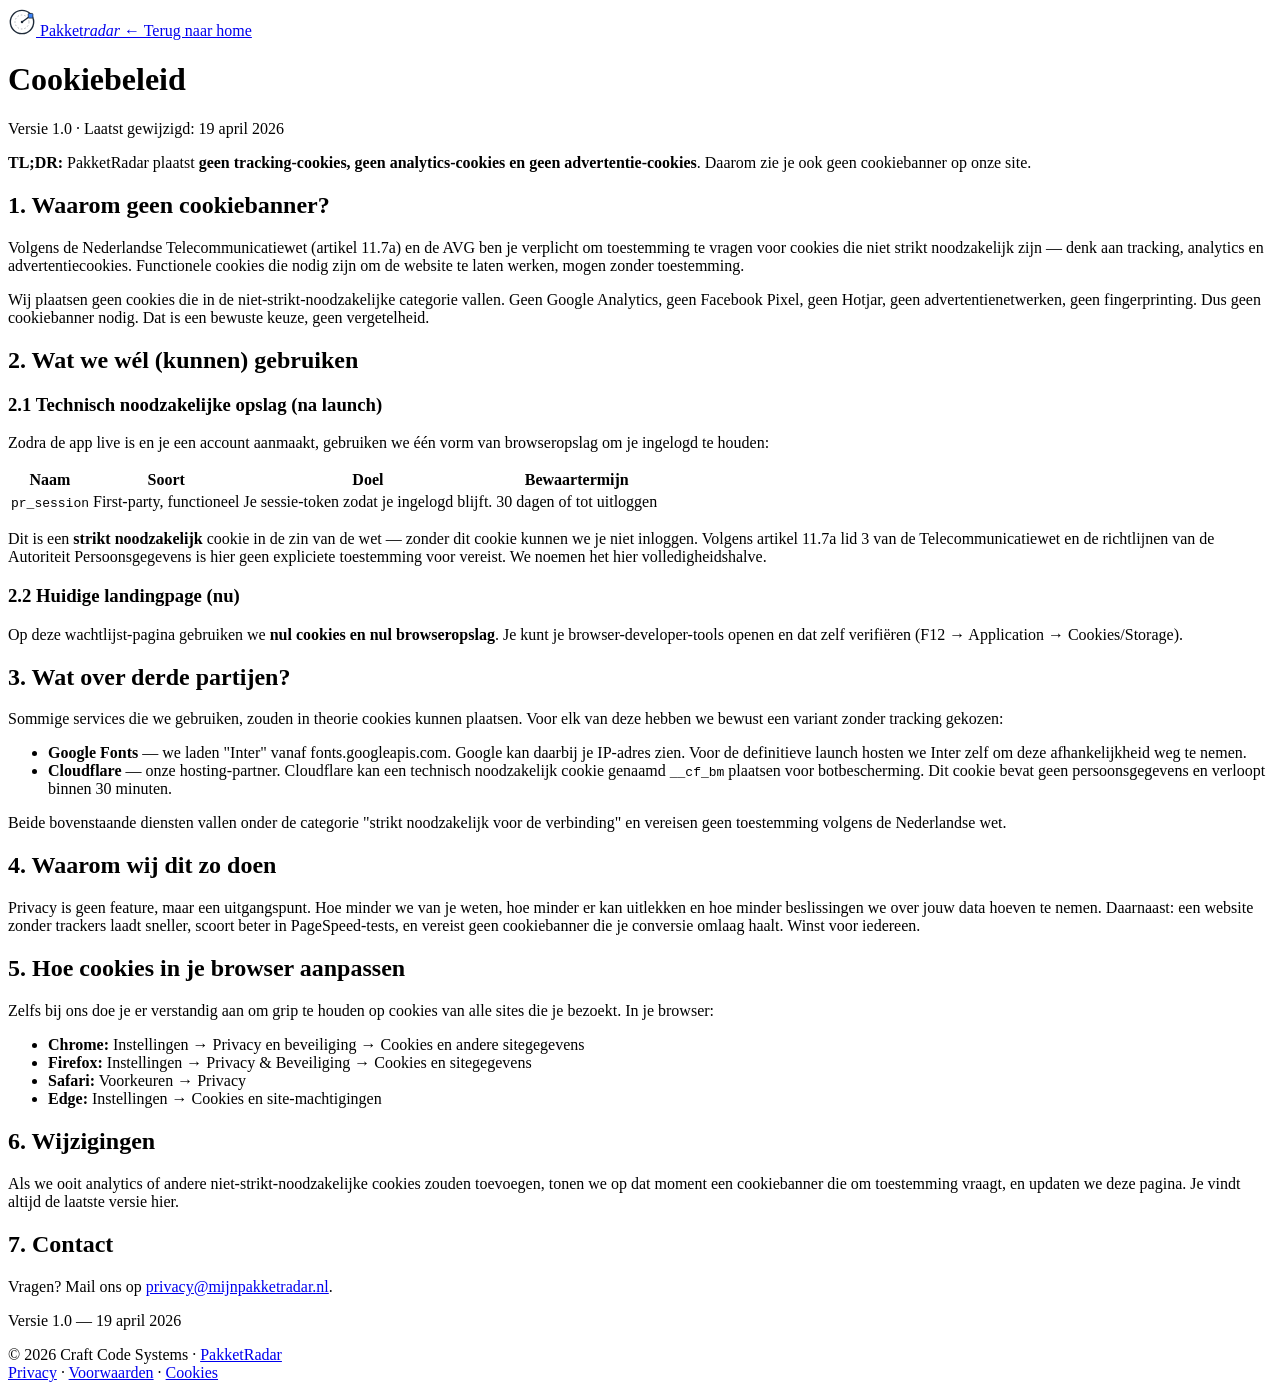
==== public/cookies.html @ 9c3aeafa "Update wrangler-account.json, waitlist.js, index.html, and 21 more files" ====
<!DOCTYPE html>
<html lang="nl">
<head>
  <meta charset="UTF-8"/>
  <meta name="viewport" content="width=device-width, initial-scale=1.0"/>
  <title>Cookiebeleid — PakketRadar</title>
  <meta name="description" content="Wij gebruiken geen tracking-cookies. Deze pagina legt in gewone taal uit waarom en wat we wél gebruiken."/>
  <meta name="robots" content="index, follow"/>
  <link rel="canonical" href="https://mijnpakketradar.nl/cookies"/>
  <meta name="theme-color" content="#1E2A38"/>
  <link rel="icon" type="image/svg+xml" href="/favicon.svg"/>
  <link rel="icon" type="image/png" sizes="32x32" href="/favicon-32x32.png"/>
  <link rel="preconnect" href="https://fonts.googleapis.com"/>
  <link rel="preconnect" href="https://fonts.gstatic.com" crossorigin/>
  <link href="https://fonts.googleapis.com/css2?family=Inter:wght@400;500;600&display=swap" rel="stylesheet"/>
  <link rel="stylesheet" href="/legal.css"/>
</head>
<body>

<header class="legal-header">
  <div class="legal-container">
    <a href="/" class="brand">
      <svg width="28" height="28" viewBox="0 0 36 36" aria-hidden="true">
        <circle cx="18" cy="18" r="15" fill="none" stroke="#1E2A38" stroke-width="1.8"/>
        <circle cx="18" cy="18" r="9" fill="none" stroke="#1E2A38" stroke-width="1" stroke-dasharray="2 2.5" opacity="0.4"/>
        <path d="M18 18 L29 10" stroke="#1E2A38" stroke-width="1.8" stroke-linecap="round"/>
        <rect x="26" y="7" width="6" height="6" rx="1" fill="#3B82F6" stroke="#1E2A38" stroke-width="1"/>
        <circle cx="18" cy="18" r="1.6" fill="#1E2A38"/>
      </svg>
      <span>Pakket<em>radar</em></span>
    </a>
    <a href="/" class="back-link">← Terug naar home</a>
  </div>
</header>

<main class="legal-container legal-content">

  <h1>Cookiebeleid</h1>
  <p class="meta">Versie 1.0 · Laatst gewijzigd: 19 april 2026</p>

  <div class="callout callout-success">
    <strong>TL;DR:</strong> PakketRadar plaatst <strong>geen tracking-cookies, geen
    analytics-cookies en geen advertentie-cookies</strong>. Daarom zie je ook geen
    cookiebanner op onze site.
  </div>

  <h2>1. Waarom geen cookiebanner?</h2>
  <p>
    Volgens de Nederlandse Telecommunicatiewet (artikel 11.7a) en de AVG ben je verplicht
    om toestemming te vragen voor cookies die niet strikt noodzakelijk zijn — denk aan
    tracking, analytics en advertentiecookies. Functionele cookies die nodig zijn om de
    website te laten werken, mogen zonder toestemming.
  </p>
  <p>
    Wij plaatsen geen cookies die in de niet-strikt-noodzakelijke categorie vallen. Geen
    Google Analytics, geen Facebook Pixel, geen Hotjar, geen advertentienetwerken, geen
    fingerprinting. Dus geen cookiebanner nodig. Dat is een bewuste keuze, geen
    vergetelheid.
  </p>

  <h2>2. Wat we wél (kunnen) gebruiken</h2>

  <h3>2.1 Technisch noodzakelijke opslag (na launch)</h3>
  <p>
    Zodra de app live is en je een account aanmaakt, gebruiken we één vorm van
    browseropslag om je ingelogd te houden:
  </p>
  <table class="retention">
    <thead>
      <tr><th>Naam</th><th>Soort</th><th>Doel</th><th>Bewaartermijn</th></tr>
    </thead>
    <tbody>
      <tr>
        <td><code>pr_session</code></td>
        <td>First-party, functioneel</td>
        <td>Je sessie-token zodat je ingelogd blijft.</td>
        <td>30 dagen of tot uitloggen</td>
      </tr>
    </tbody>
  </table>
  <p>
    Dit is een <strong>strikt noodzakelijk</strong> cookie in de zin van de wet — zonder
    dit cookie kunnen we je niet inloggen. Volgens artikel 11.7a lid 3 van de
    Telecommunicatiewet en de richtlijnen van de Autoriteit Persoonsgegevens is hier
    geen expliciete toestemming voor vereist. We noemen het hier volledigheidshalve.
  </p>

  <h3>2.2 Huidige landingpage (nu)</h3>
  <p>
    Op deze wachtlijst-pagina gebruiken we <strong>nul cookies en nul browseropslag</strong>.
    Je kunt je browser-developer-tools openen en dat zelf verifiëren (F12 → Application →
    Cookies/Storage).
  </p>

  <h2>3. Wat over derde partijen?</h2>
  <p>
    Sommige services die we gebruiken, zouden in theorie cookies kunnen plaatsen. Voor
    elk van deze hebben we bewust een variant zonder tracking gekozen:
  </p>
  <ul>
    <li><strong>Google Fonts</strong> — we laden "Inter" vanaf fonts.googleapis.com. Google kan daarbij je IP-adres zien. Voor de definitieve launch hosten we Inter zelf om deze afhankelijkheid weg te nemen.</li>
    <li><strong>Cloudflare</strong> — onze hosting-partner. Cloudflare kan een technisch noodzakelijk cookie genaamd <code>__cf_bm</code> plaatsen voor botbescherming. Dit cookie bevat geen persoonsgegevens en verloopt binnen 30 minuten.</li>
  </ul>
  <p>
    Beide bovenstaande diensten vallen onder de categorie "strikt noodzakelijk voor
    de verbinding" en vereisen geen toestemming volgens de Nederlandse wet.
  </p>

  <h2>4. Waarom wij dit zo doen</h2>
  <p>
    Privacy is geen feature, maar een uitgangspunt. Hoe minder we van je weten, hoe minder
    er kan uitlekken en hoe minder beslissingen we over jouw data hoeven te nemen.
    Daarnaast: een website zonder trackers laadt sneller, scoort beter in PageSpeed-tests,
    en vereist geen cookiebanner die je conversie omlaag haalt. Winst voor iedereen.
  </p>

  <h2>5. Hoe cookies in je browser aanpassen</h2>
  <p>
    Zelfs bij ons doe je er verstandig aan om grip te houden op cookies van alle sites die
    je bezoekt. In je browser:
  </p>
  <ul>
    <li><strong>Chrome:</strong> Instellingen → Privacy en beveiliging → Cookies en andere sitegegevens</li>
    <li><strong>Firefox:</strong> Instellingen → Privacy &amp; Beveiliging → Cookies en sitegegevens</li>
    <li><strong>Safari:</strong> Voorkeuren → Privacy</li>
    <li><strong>Edge:</strong> Instellingen → Cookies en site-machtigingen</li>
  </ul>

  <h2>6. Wijzigingen</h2>
  <p>
    Als we ooit analytics of andere niet-strikt-noodzakelijke cookies zouden toevoegen,
    tonen we op dat moment een cookiebanner die om toestemming vraagt, en updaten we deze
    pagina. Je vindt altijd de laatste versie hier.
  </p>

  <h2>7. Contact</h2>
  <p>
    Vragen? Mail ons op
    <a href="mailto:privacy@mijnpakketradar.nl">privacy@mijnpakketradar.nl</a>.
  </p>

  <p class="footer-note">
    Versie 1.0 — 19 april 2026
  </p>

</main>

<footer class="legal-footer">
  <div class="legal-container">
    <div>© 2026 Craft Code Systems · <a href="/">PakketRadar</a></div>
    <div>
      <a href="/privacy">Privacy</a> ·
      <a href="/voorwaarden">Voorwaarden</a> ·
      <a href="/cookies">Cookies</a>
    </div>
  </div>
</footer>

</body>
</html>
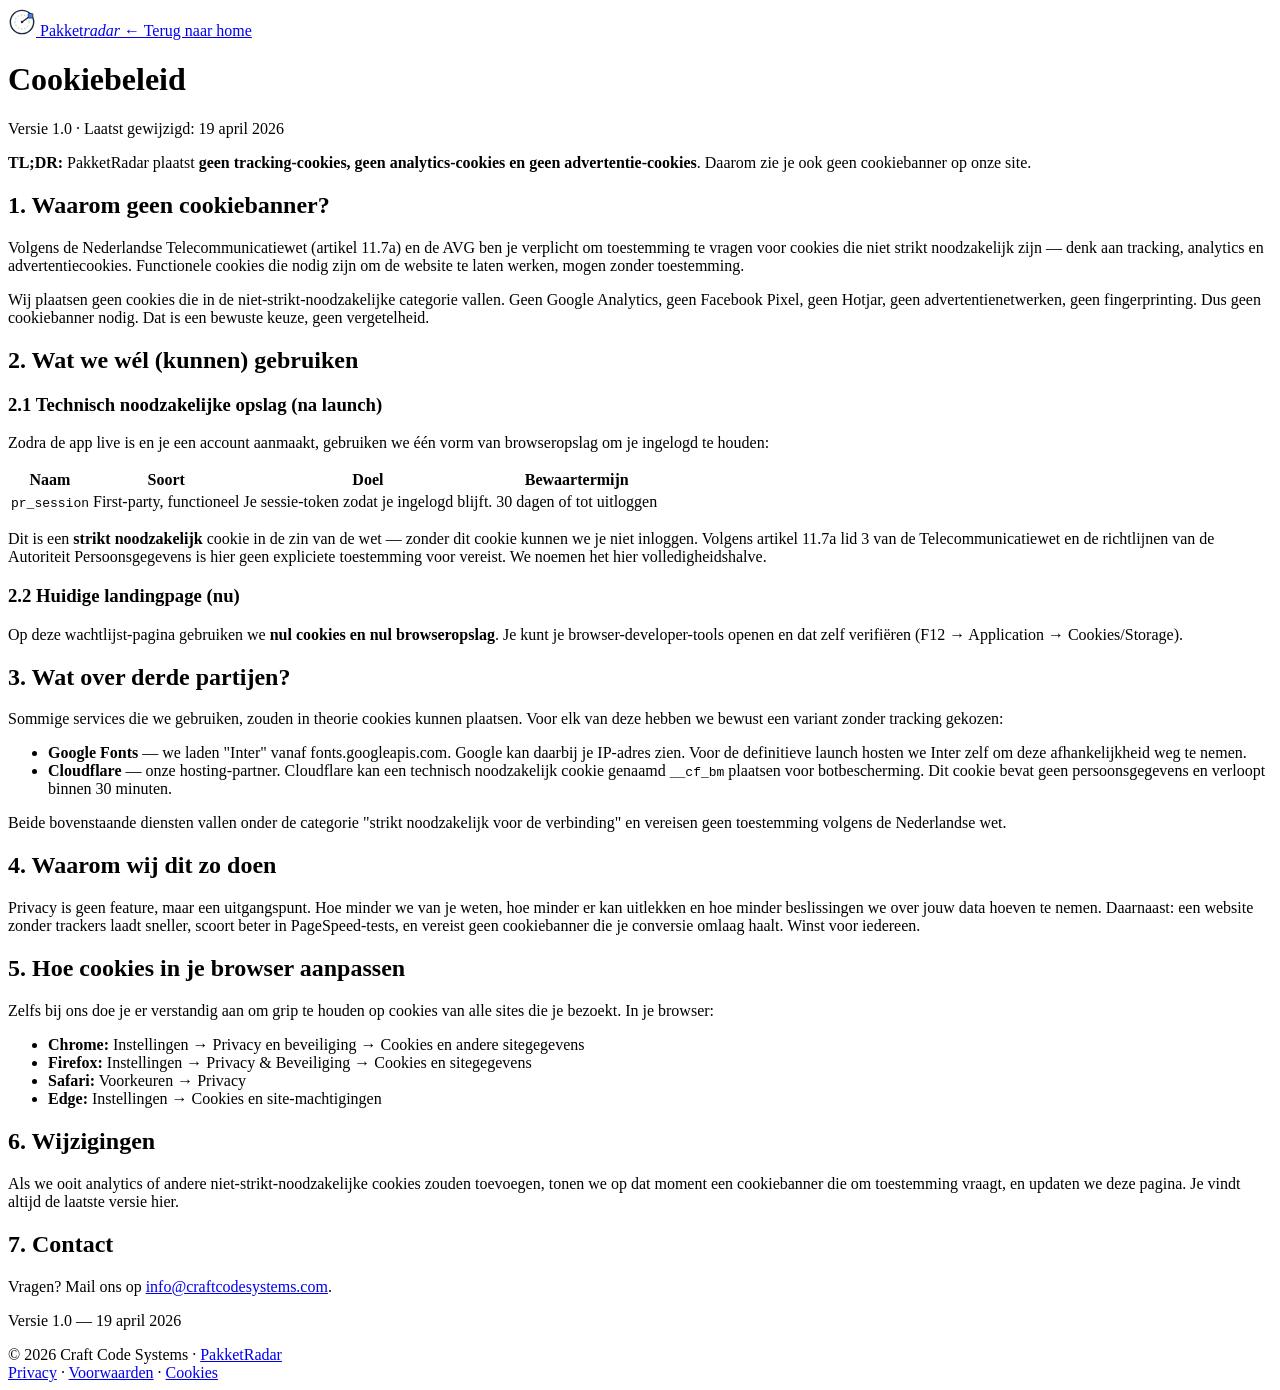
==== commit 074e441e: "Mail en tekst aanpassingen" ====
--- a/public/cookies.html
+++ b/public/cookies.html
@@ -136,7 +136,7 @@
   <h2>7. Contact</h2>
   <p>
     Vragen? Mail ons op
-    <a href="mailto:privacy@mijnpakketradar.nl">privacy@mijnpakketradar.nl</a>.
+    <a href="mailto:info@craftcodesystems.com">info@craftcodesystems.com</a>.
   </p>
 
   <p class="footer-note">
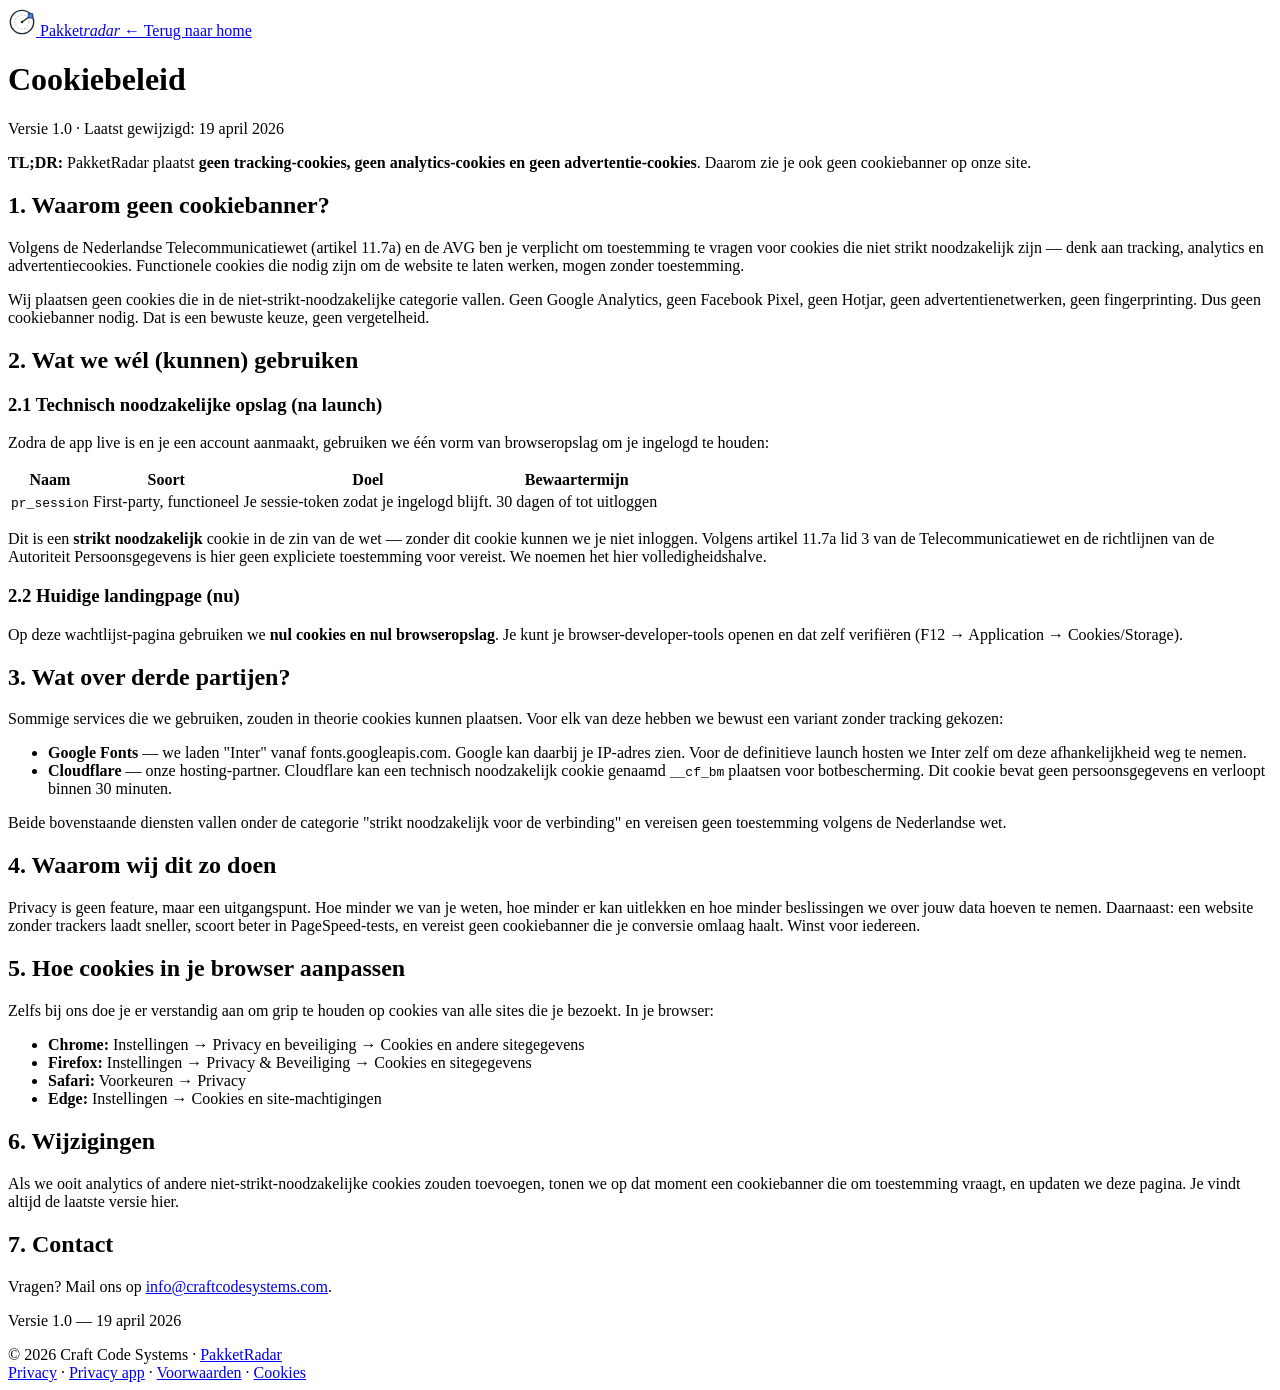
==== commit 7cdd2aab: "Add the privacy statement for the Android app Play needs a privacy policy URL that matches the app. " ====
--- a/public/cookies.html
+++ b/public/cookies.html
@@ -150,6 +150,7 @@
     <div>© 2026 Craft Code Systems · <a href="/">PakketRadar</a></div>
     <div>
       <a href="/privacy">Privacy</a> ·
+      <a href="/privacy-app">Privacy app</a> ·
       <a href="/voorwaarden">Voorwaarden</a> ·
       <a href="/cookies">Cookies</a>
     </div>
